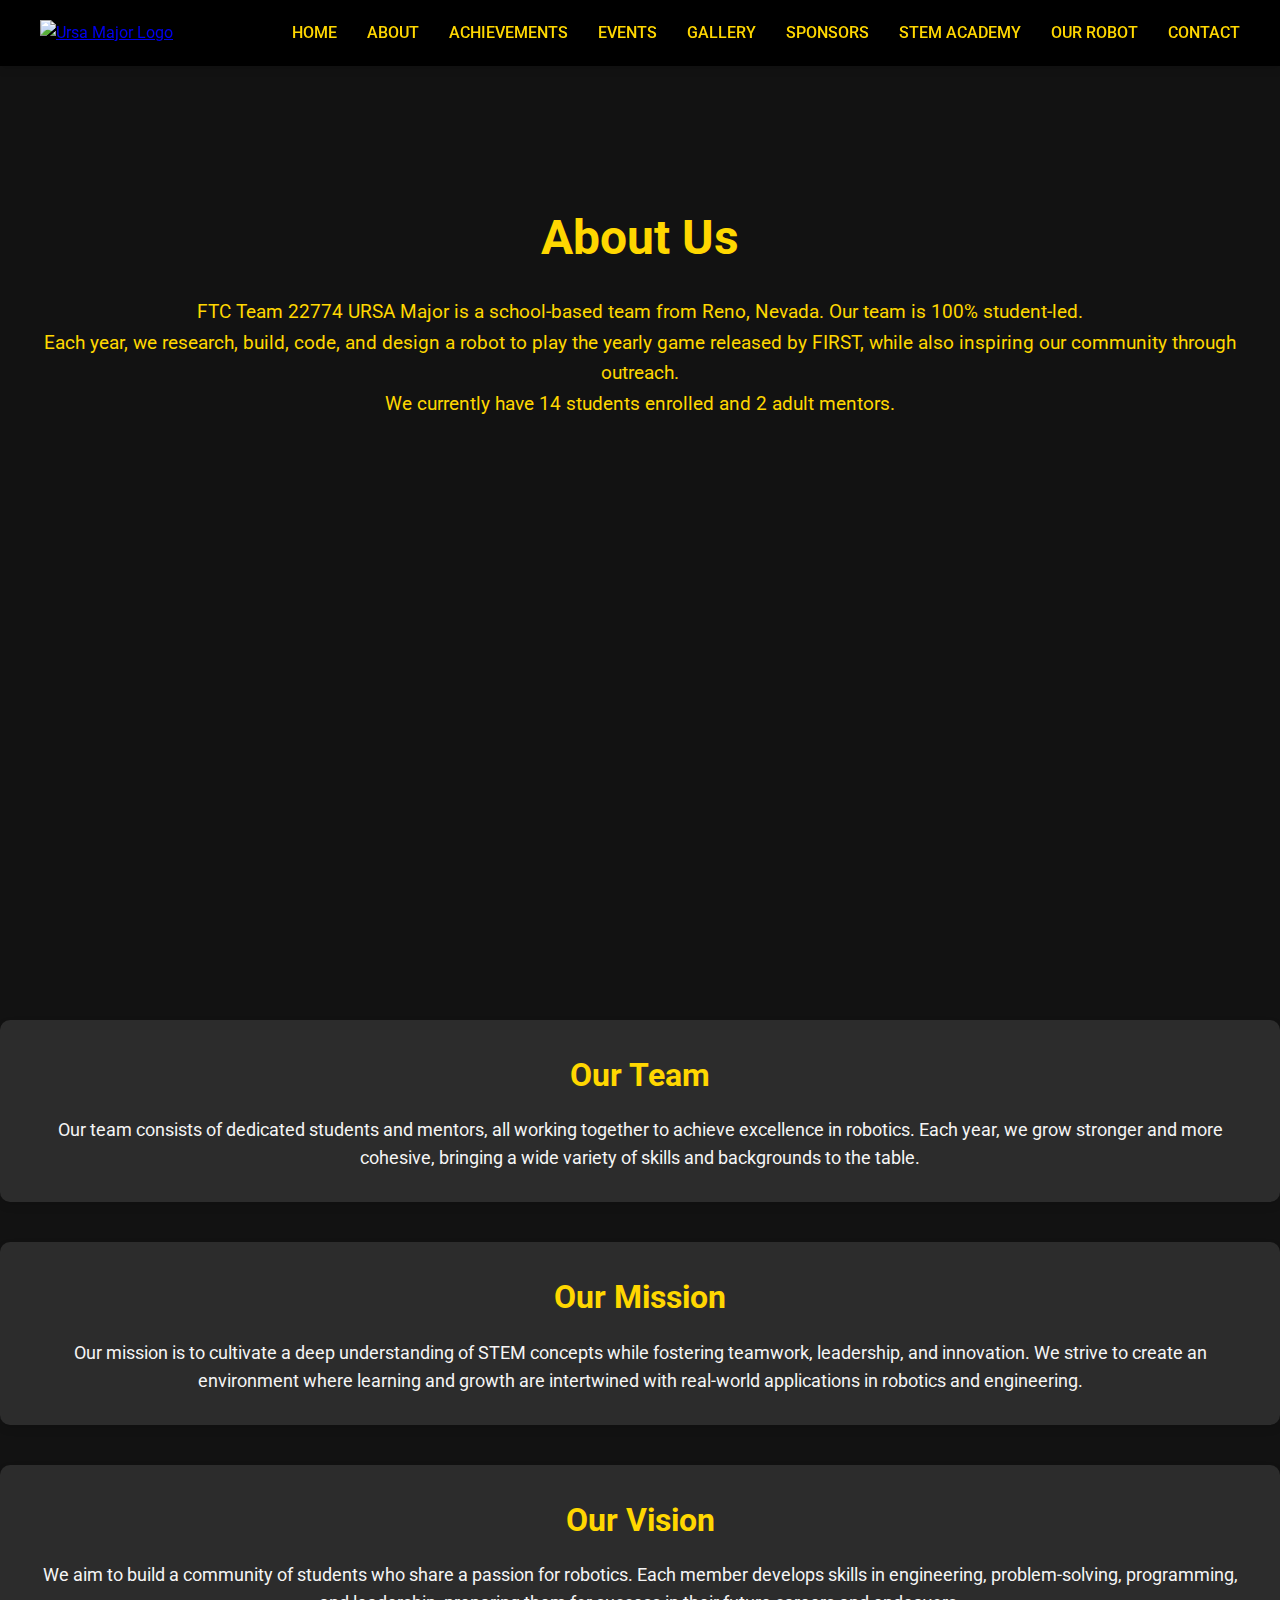
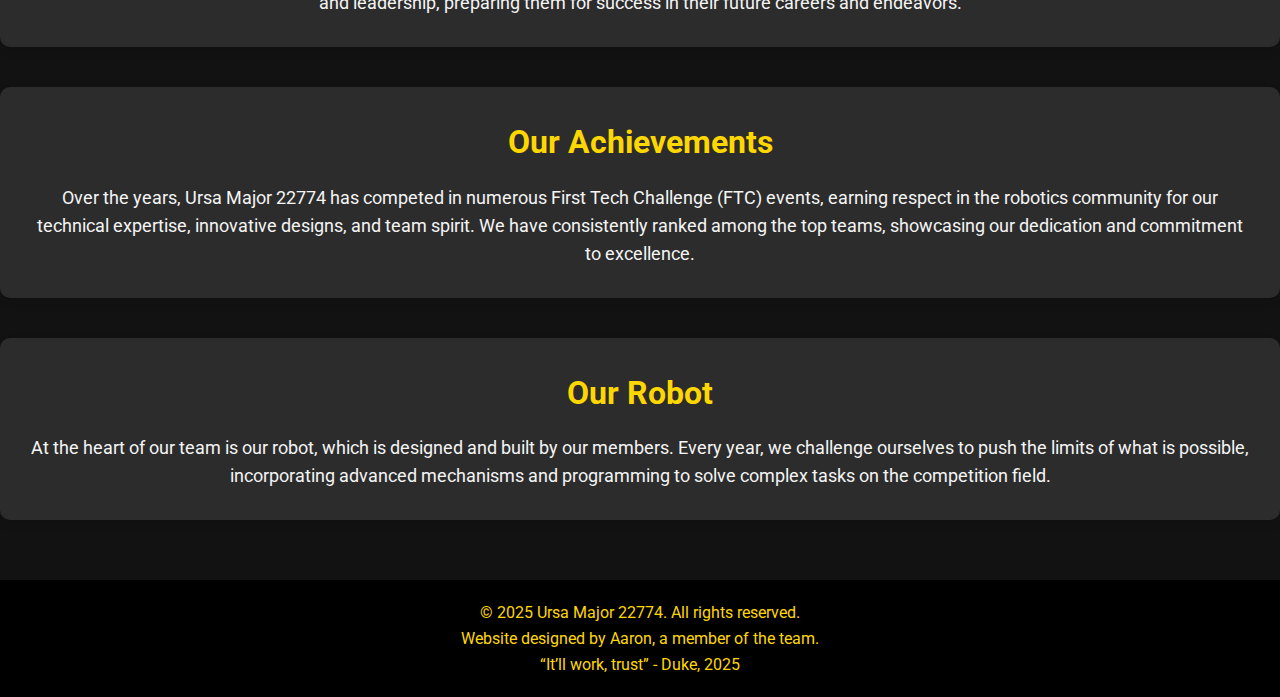
==== about.html @ 8f6002f7 "Make changes to be mobile friendly" ====
<!DOCTYPE html>
<html lang="en">

<head>
    <meta charset="UTF-8">
    <meta name="viewport" content="width=device-width, initial-scale=1.0">
    <title>About Us - Ursa Major 22774</title>
    <link href="https://fonts.googleapis.com/css2?family=Roboto:wght@400;500;700&display=swap" rel="stylesheet">
    <link rel="stylesheet" href="./css/style.css">
    <link rel="stylesheet" href="./css/about.css">
    <script defer src="./js/script.js"></script>
    <link href="https://unpkg.com/aos@2.3.1/dist/aos.css" rel="stylesheet">
</head>

<body>
    <header>
        <nav>
            <a href="./index.html">
                <img src="https://ursamajorftc.org/assets/logo/ursalogo.png" alt="Ursa Major Logo" style="width:128px;height:128px;">
            </a>
            <div class="menu-toggle" id="mobile-menu">
                <span class="bar"></span>
                <span class="bar"></span>
                <span class="bar"></span>
            </div>
            <ul>
                <li><a href="index.html">Home</a></li>
                <li><a href="about.html">About</a></li>
                <li><a href="achievements.html">Achievements</a></li>
                <li><a href="events.html">Events</a></li>
                <li><a href="gallery.html">Gallery</a></li>
                <li><a href="sponsors.html">Sponsors</a></li>
                <li><a href="stem-academy.html">STEM Academy</a></li>
                <li><a href="robot.html">Our Robot</a></li>
                <li><a href="contact.html">Contact</a></li>
            </ul>
        </nav>
    </header>

    <main>
        <section class="hero">
            <div class="hero-content">
                <h2>About Us</h2>
                <p>FTC Team 22774 URSA Major is a school-based team from Reno, Nevada. Our team is 100% student-led.<br>
                    Each year, we research, build, code, and design a robot to play the yearly game released by FIRST, while also inspiring our community through outreach.<br>
                    We currently have 14 students enrolled and 2 adult mentors.
                </p>
            </div>
        </section>

        <!-- Gray Box Section Added Here -->
        <section class="gray-box">
            <h2>Our Team</h2>
            <p>Our team consists of dedicated students and mentors, all working together to achieve excellence in robotics. Each year, we grow stronger and more cohesive, bringing a wide variety of skills and backgrounds to the table.</p>
        </section>

        <section class="gray-box">
            <h2>Our Mission</h2>
            <p>Our mission is to cultivate a deep understanding of STEM concepts while fostering teamwork, leadership, and innovation. We strive to create an environment where learning and growth are intertwined with real-world applications in robotics and engineering.</p>
        </section>

        <section class="gray-box">
            <h2>Our Vision</h2>
            <p>We aim to build a community of students who share a passion for robotics. Each member develops skills in engineering, problem-solving, programming, and leadership, preparing them for success in their future careers and endeavors.</p>
        </section>

        <section class="gray-box">
            <h2>Our Achievements</h2>
            <p>Over the years, Ursa Major 22774 has competed in numerous First Tech Challenge (FTC) events, earning respect in the robotics community for our technical expertise, innovative designs, and team spirit. We have consistently ranked among the top teams, showcasing our dedication and commitment to excellence.</p>
        </section>

        <section class="gray-box">
            <h2>Our Robot</h2>
            <p>At the heart of our team is our robot, which is designed and built by our members. Every year, we challenge ourselves to push the limits of what is possible, incorporating advanced mechanisms and programming to solve complex tasks on the competition field.</p>
        </section>
    </main>

    <footer>
        <p>&copy; 2025 Ursa Major 22774. All rights reserved.</p>
        <p>Website designed by Aaron, a member of the team.</p>
        <p>“It’ll work, trust” - Duke, 2025</p>
    </footer>

    <script src="https://unpkg.com/aos@2.3.1/dist/aos.js"></script>
</body>

</html>
---- css/style.css ----
* {
    margin: 0;
    padding: 0;
    box-sizing: border-box;
}

body {
    font-family: 'Roboto', sans-serif;
    background-color: #121212;
    color: #f5f5f5;
    line-height: 1.6;
    padding-top: 80px;
}

header {
    position: fixed;
    top: 0;
    left: 0;
    width: 100%;
    background: #000000;
    padding: 20px 0;
    box-shadow: 0 4px 8px rgba(0, 0, 0, 0.1);
    z-index: 1000;
}

header nav {
    max-width: 1200px;
    margin: 0 auto;
    display: flex;
    justify-content: space-between;
    align-items: center;
}

header ul {
    display: flex;
    list-style: none;
}

header ul li {
    margin-left: 30px;
}

header ul li a {
    text-decoration: none;
    color: #FFD700;
    font-weight: 500;
    text-transform: uppercase;
    transition: color 0.3s;
}

header ul li a:hover {
    color: #ff6600;
}

.hero {
    position: relative;
    min-height: 100vh;
    color: white;
    text-align: center;
    overflow: hidden;
}

.video-background {
    position: fixed;
    top: 0;
    left: 0;
    width: 100%;
    height: 100%;
    overflow: hidden;
    background-color: black;
    z-index: -1;
}

.video-background iframe {
    position: absolute;
    top: 50%;
    left: 50%;
    width: 177.78vh;
    height: 100vh;
    transform: translate(-50%, -50%);
    pointer-events: none;
}
.hero-content {
    position: relative;
    z-index: 1;
    padding: 120px 20px;
}

.hero h2 {
    font-size: 3em;
    margin-bottom: 20px;
    color: #FFD700;
}

.hero p {
    font-size: 1.2em;
    margin-bottom: 40px;
    color: #FFD700;
}

.hero button {
    background-color: #FFD700;
    color: black;
    border: none;
    padding: 15px 30px;
    font-size: 1.2em;
    cursor: pointer;
    border-radius: 5px;
    transition: background-color 0.3s;
}

.hero button:hover {
    background-color: #cc5200;
}

footer {
    background-color: #000000;
    color: #FFD700;
    text-align: center;
    padding: 20px;
    margin-top: 60px;
}

/* Hamburger Menu */
.menu-toggle {
    display: none;
    flex-direction: column;
    cursor: pointer;
    margin-right: 20px;
}

.menu-toggle .bar {
    background-color: #FFD700;
    height: 3px;
    width: 25px;
    margin: 3px 0;
    transition: 0.3s;
}

/* Responsive Styles */
@media (max-width: 768px) {
    .menu-toggle {
        display: flex;
    }

    header ul {
        display: none;
        flex-direction: column;
        align-items: center;
        background-color: #000;
        width: 100%;
        position: absolute;
        top: 100%;
        left: 0;
        padding: 20px 0;
    }

    header ul li {
        margin: 10px 0;
    }

    header ul.active {
        display: flex;
    }

    .hero h2 {
        font-size: 2em;
        padding: 0 10px;
    }

    .hero p {
        font-size: 1em;
    }

    .hero button {
        padding: 10px 20px;
        font-size: 1em;
    }
}
---- css/about.css ----
.gray-box {
    background-color: #2C2C2C;
    padding: 30px;
    margin: 40px 0;
    border-radius: 10px;
    box-shadow: 0 4px 8px rgba(0, 0, 0, 0.1);
}

.gray-box h2 {
    color: #FFD700;
    font-size: 2em;
    margin-bottom: 15px;
    align-items: center;
    text-align: center;
}

.gray-box p {
    font-size: 1.1em;
    color: #f5f5f5;
    line-height: 1.6;
    align-items: center;
    text-align: center;
}

@media (max-width: 768px) {
    .gray-box {
        padding: 20px;
        margin: 20px 0;
    }

    .gray-box h3 {
        font-size: 1.5em;
    }

    .gray-box p {
        font-size: 1em;
    }
}
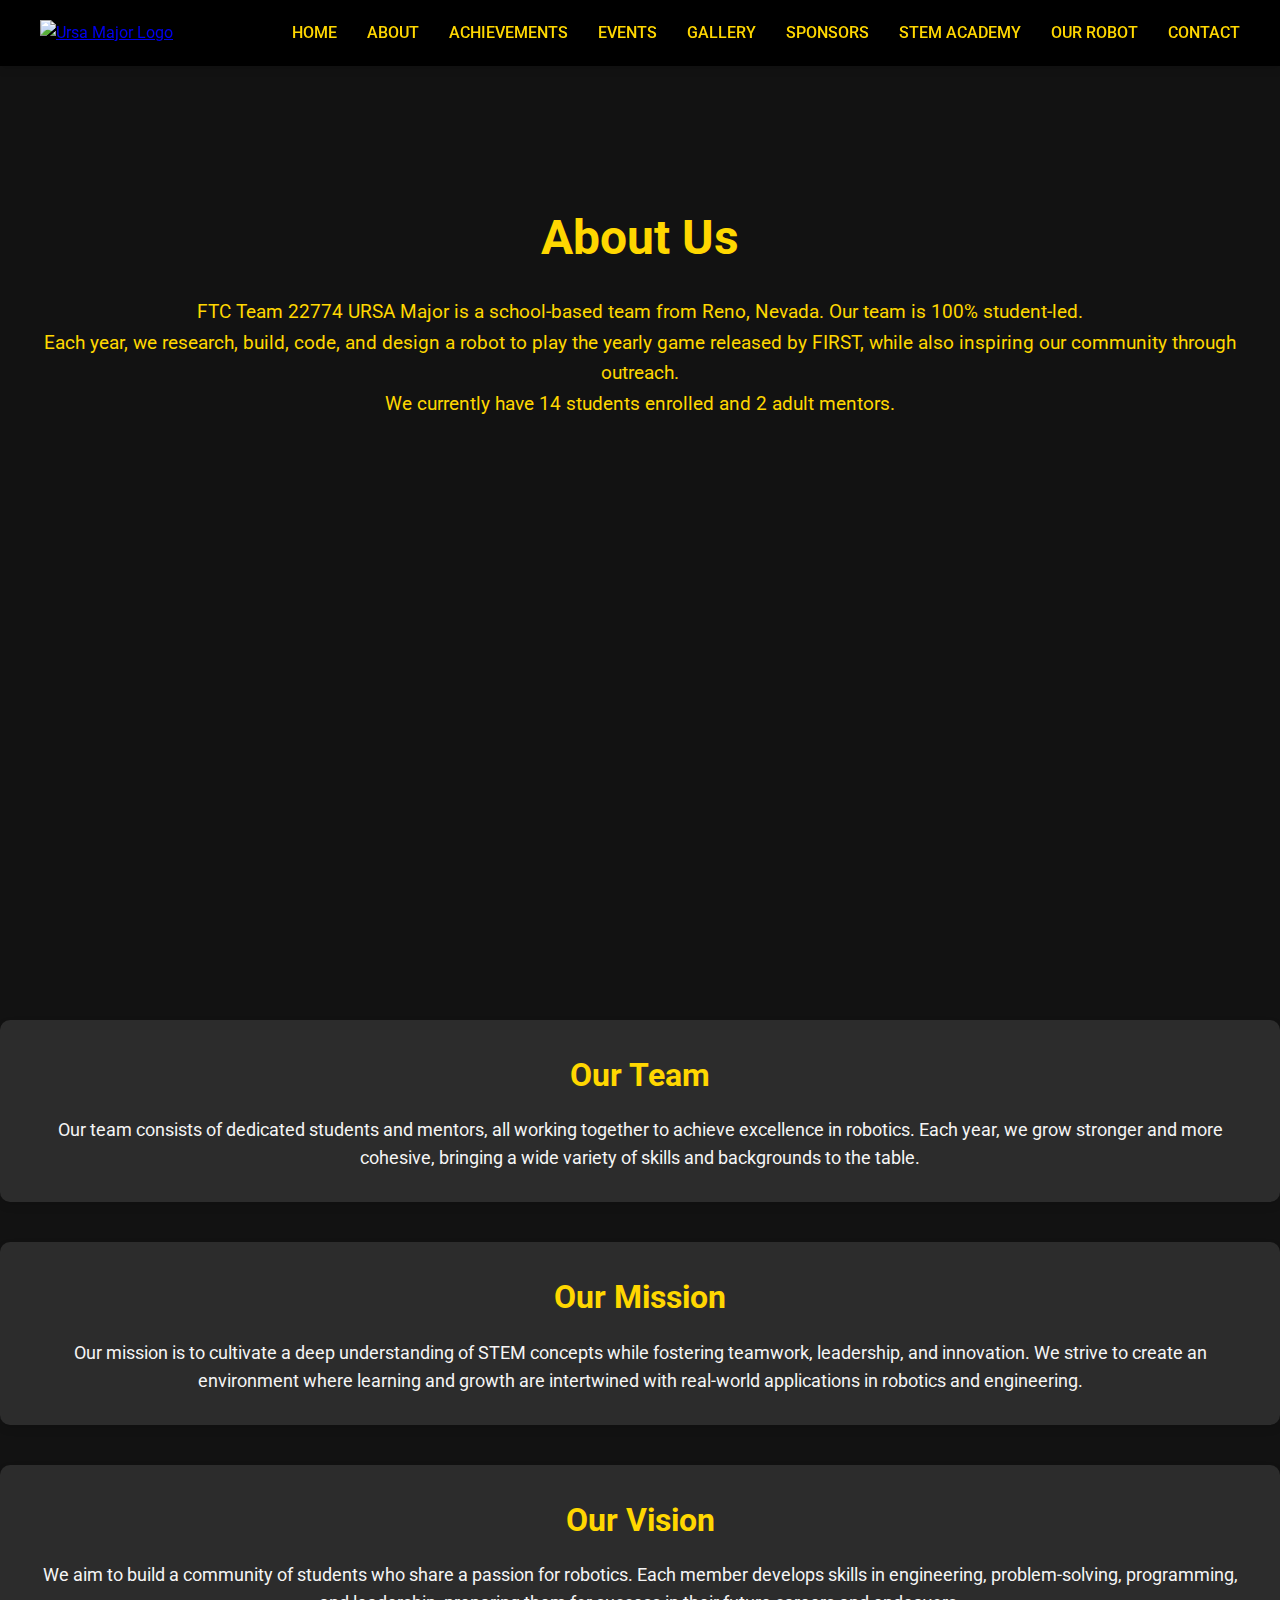
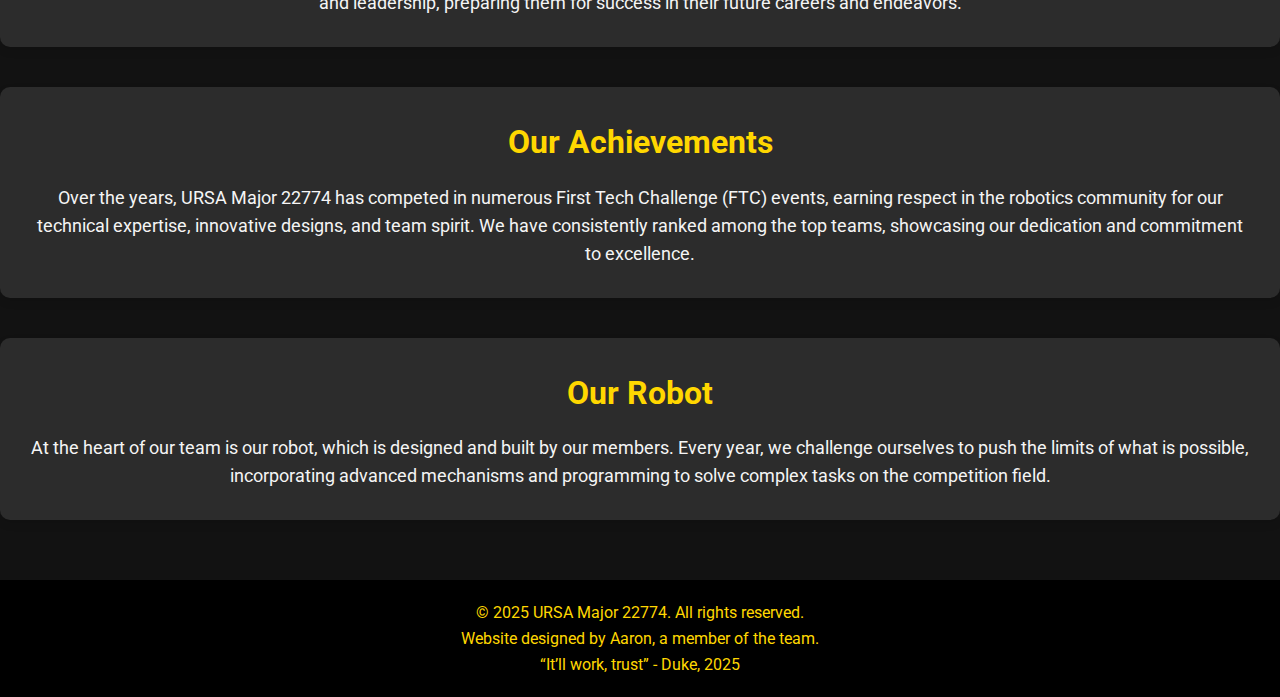
==== commit 61078e50: "i forgor to capitalize" ====
--- a/about.html
+++ b/about.html
@@ -4,7 +4,7 @@
 <head>
     <meta charset="UTF-8">
     <meta name="viewport" content="width=device-width, initial-scale=1.0">
-    <title>About Us - Ursa Major 22774</title>
+    <title>About Us - URSA Major 22774</title>
     <link href="https://fonts.googleapis.com/css2?family=Roboto:wght@400;500;700&display=swap" rel="stylesheet">
     <link rel="stylesheet" href="./css/style.css">
     <link rel="stylesheet" href="./css/about.css">
@@ -16,7 +16,8 @@
     <header>
         <nav>
             <a href="./index.html">
-                <img src="https://ursamajorftc.org/assets/logo/ursalogo.png" alt="Ursa Major Logo" style="width:128px;height:128px;">
+                <img src="https://ursamajorftc.org/assets/logo/ursalogo.png" alt="Ursa Major Logo"
+                    style="width:128px;height:128px;">
             </a>
             <div class="menu-toggle" id="mobile-menu">
                 <span class="bar"></span>
@@ -42,7 +43,8 @@
             <div class="hero-content">
                 <h2>About Us</h2>
                 <p>FTC Team 22774 URSA Major is a school-based team from Reno, Nevada. Our team is 100% student-led.<br>
-                    Each year, we research, build, code, and design a robot to play the yearly game released by FIRST, while also inspiring our community through outreach.<br>
+                    Each year, we research, build, code, and design a robot to play the yearly game released by FIRST,
+                    while also inspiring our community through outreach.<br>
                     We currently have 14 students enrolled and 2 adult mentors.
                 </p>
             </div>
@@ -51,32 +53,43 @@
         <!-- Gray Box Section Added Here -->
         <section class="gray-box">
             <h2>Our Team</h2>
-            <p>Our team consists of dedicated students and mentors, all working together to achieve excellence in robotics. Each year, we grow stronger and more cohesive, bringing a wide variety of skills and backgrounds to the table.</p>
+            <p>Our team consists of dedicated students and mentors, all working together to achieve excellence in
+                robotics. Each year, we grow stronger and more cohesive, bringing a wide variety of skills and
+                backgrounds to the table.</p>
         </section>
 
         <section class="gray-box">
             <h2>Our Mission</h2>
-            <p>Our mission is to cultivate a deep understanding of STEM concepts while fostering teamwork, leadership, and innovation. We strive to create an environment where learning and growth are intertwined with real-world applications in robotics and engineering.</p>
+            <p>Our mission is to cultivate a deep understanding of STEM concepts while fostering teamwork, leadership,
+                and innovation. We strive to create an environment where learning and growth are intertwined with
+                real-world applications in robotics and engineering.</p>
         </section>
 
         <section class="gray-box">
             <h2>Our Vision</h2>
-            <p>We aim to build a community of students who share a passion for robotics. Each member develops skills in engineering, problem-solving, programming, and leadership, preparing them for success in their future careers and endeavors.</p>
+            <p>We aim to build a community of students who share a passion for robotics. Each member develops skills in
+                engineering, problem-solving, programming, and leadership, preparing them for success in their future
+                careers and endeavors.</p>
         </section>
 
         <section class="gray-box">
             <h2>Our Achievements</h2>
-            <p>Over the years, Ursa Major 22774 has competed in numerous First Tech Challenge (FTC) events, earning respect in the robotics community for our technical expertise, innovative designs, and team spirit. We have consistently ranked among the top teams, showcasing our dedication and commitment to excellence.</p>
+            <p>Over the years, URSA Major 22774 has competed in numerous First Tech Challenge (FTC) events, earning
+                respect in the robotics community for our technical expertise, innovative designs, and team spirit. We
+                have consistently ranked among the top teams, showcasing our dedication and commitment to excellence.
+            </p>
         </section>
 
         <section class="gray-box">
             <h2>Our Robot</h2>
-            <p>At the heart of our team is our robot, which is designed and built by our members. Every year, we challenge ourselves to push the limits of what is possible, incorporating advanced mechanisms and programming to solve complex tasks on the competition field.</p>
+            <p>At the heart of our team is our robot, which is designed and built by our members. Every year, we
+                challenge ourselves to push the limits of what is possible, incorporating advanced mechanisms and
+                programming to solve complex tasks on the competition field.</p>
         </section>
     </main>
 
     <footer>
-        <p>&copy; 2025 Ursa Major 22774. All rights reserved.</p>
+        <p>&copy; 2025 URSA Major 22774. All rights reserved.</p>
         <p>Website designed by Aaron, a member of the team.</p>
         <p>“It’ll work, trust” - Duke, 2025</p>
     </footer>
@@ -84,4 +97,4 @@
     <script src="https://unpkg.com/aos@2.3.1/dist/aos.js"></script>
 </body>
 
-</html>
+</html>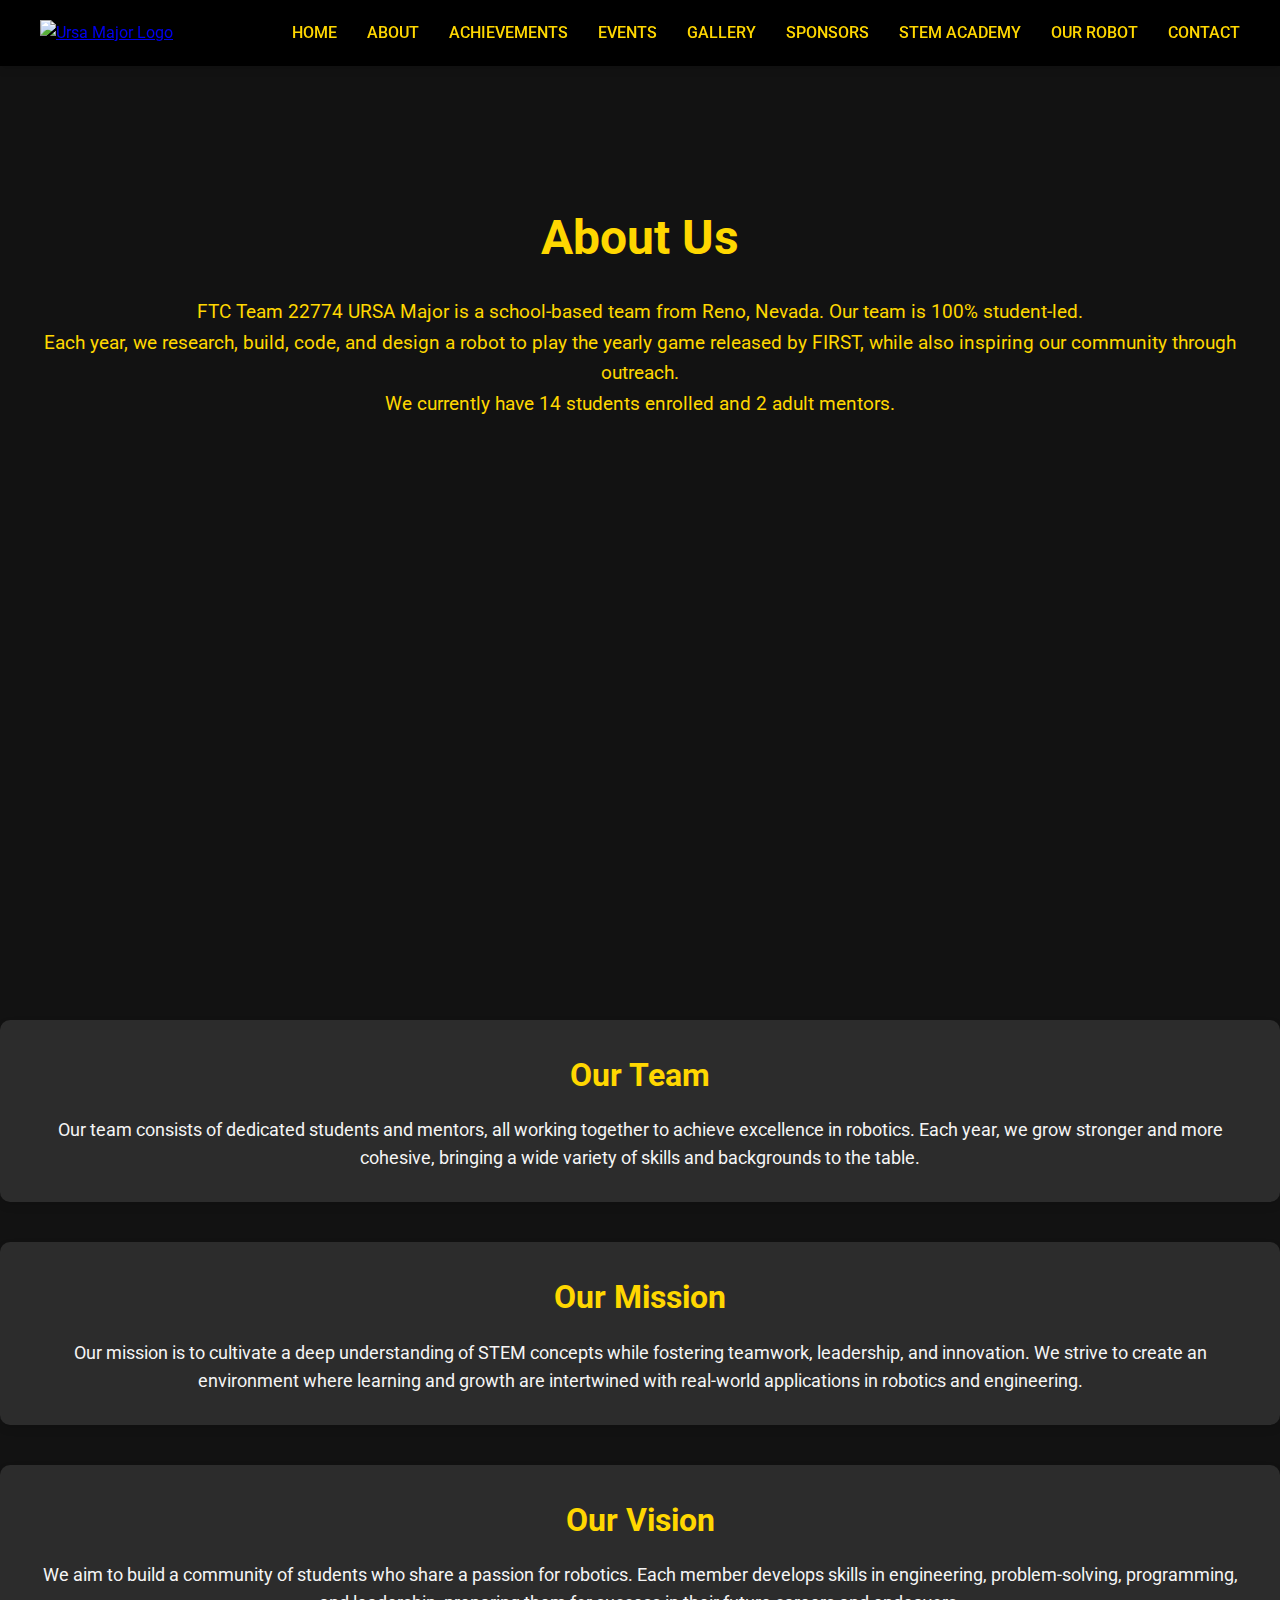
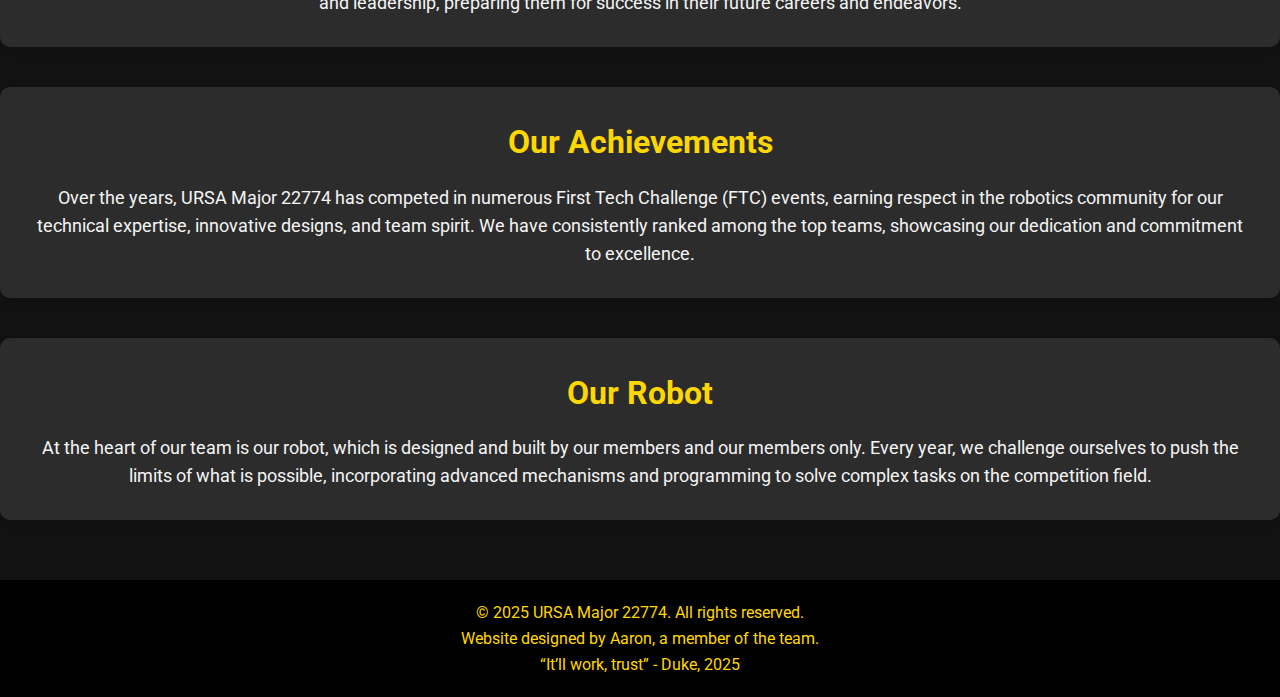
==== commit 68c7a8b2: "Sync via GitHub" ====
--- a/about.html
+++ b/about.html
@@ -50,7 +50,6 @@
             </div>
         </section>
 
-        <!-- Gray Box Section Added Here -->
         <section class="gray-box">
             <h2>Our Team</h2>
             <p>Our team consists of dedicated students and mentors, all working together to achieve excellence in
@@ -82,9 +81,7 @@
 
         <section class="gray-box">
             <h2>Our Robot</h2>
-            <p>At the heart of our team is our robot, which is designed and built by our members. Every year, we
-                challenge ourselves to push the limits of what is possible, incorporating advanced mechanisms and
-                programming to solve complex tasks on the competition field.</p>
+            <p>At the heart of our team is our robot, which is designed and built by our members and our members only. Every year, we challenge ourselves to push the limits of what is possible, incorporating advanced mechanisms and programming to solve complex tasks on the competition field.</p>
         </section>
     </main>
 
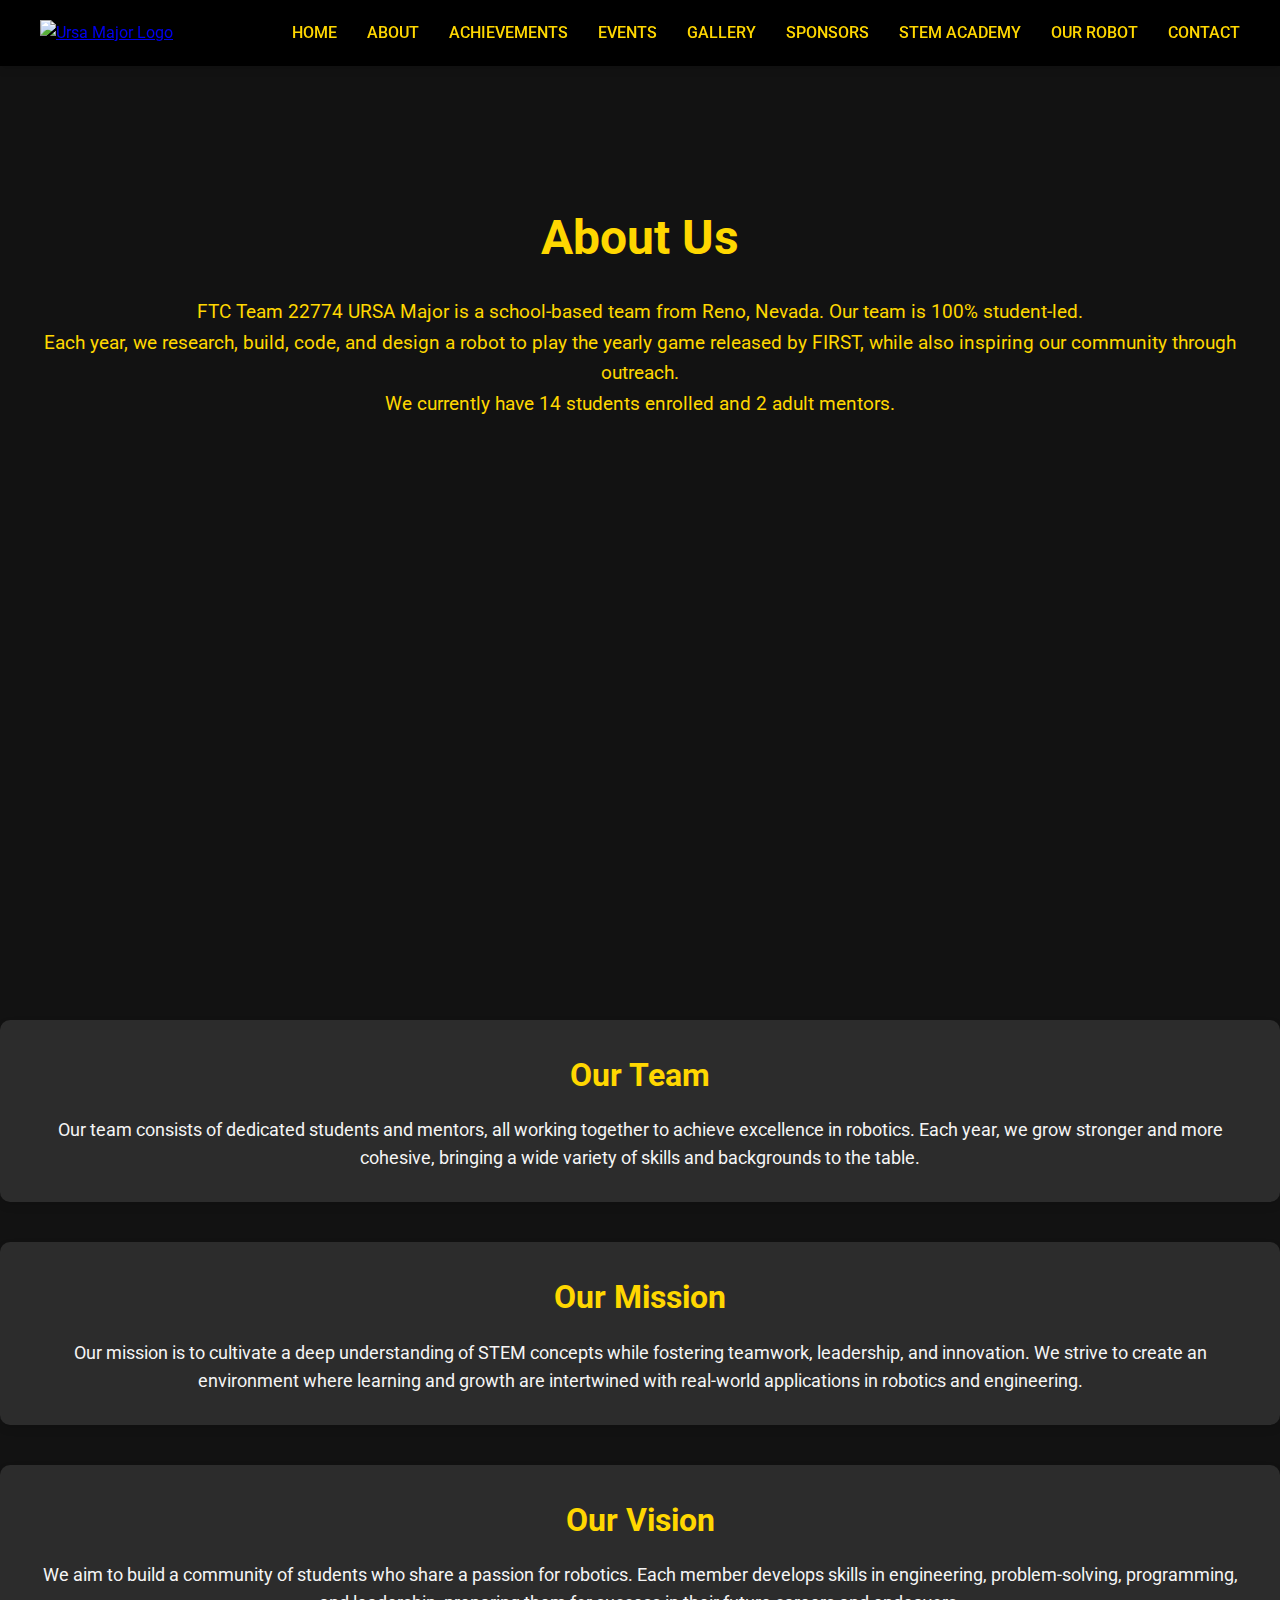
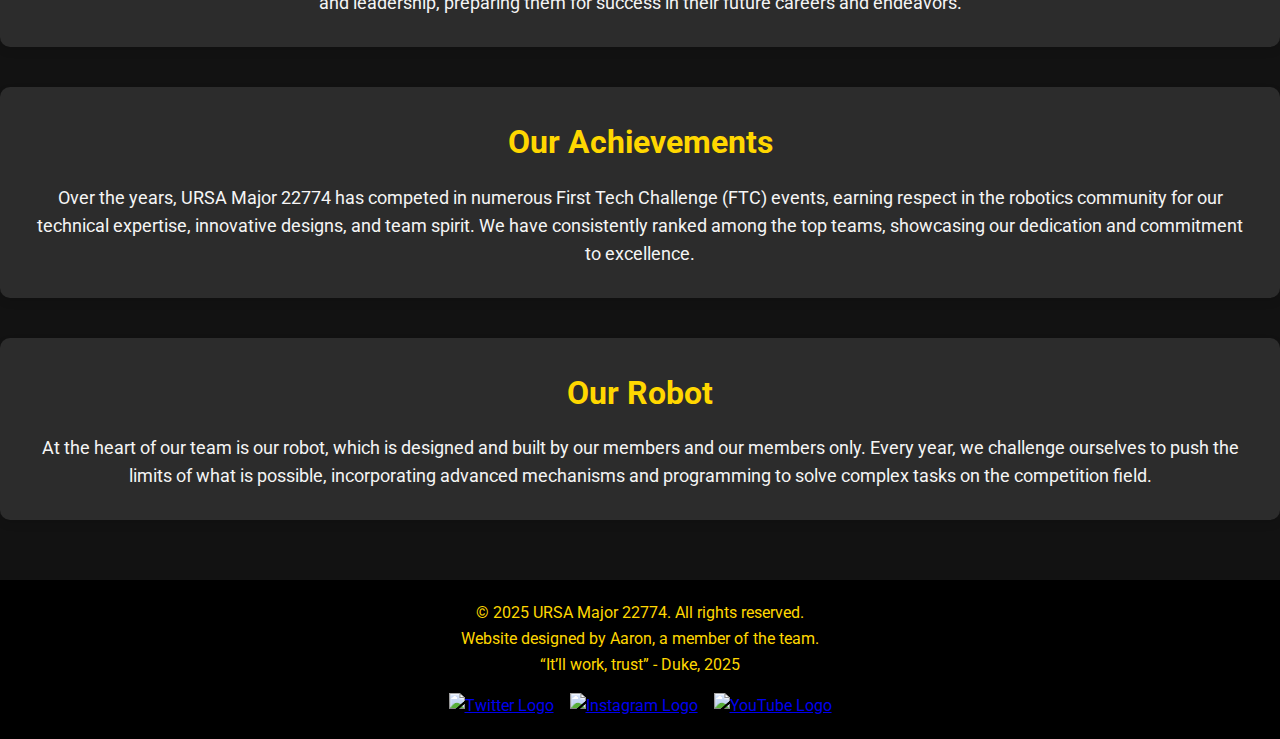
==== commit a8a99d82: "GitHub Sync" ====
--- a/about.html
+++ b/about.html
@@ -89,6 +89,18 @@
         <p>&copy; 2025 URSA Major 22774. All rights reserved.</p>
         <p>Website designed by Aaron, a member of the team.</p>
         <p>“It’ll work, trust” - Duke, 2025</p>
+        <div class="social-links">
+            <a href="https://www.twitter.com/ftcgalena" target="_blank">
+                <img src="https://ursamajorftc.org/assets/icons/twitter.png" alt="Twitter Logo" style="width:32px;height:32px;">
+            </a>
+            <a href="https://www.instagram.com/ursamajor22774" target="_blank">
+                <img src="https://ursamajorftc.org/assets/icons/instagram.png" alt="Instagram Logo" style="width:32px;height:32px;">
+            </a>
+
+            <a href="https://www.youtube.com/@galenaftc" target="_blank">
+                <img src="https://ursamajorftc.org/assets/icons/youtube.png" alt="YouTube Logo" style="width:32px;height:32px;">
+            </a>
+        </div>
     </footer>
 
     <script src="https://unpkg.com/aos@2.3.1/dist/aos.js"></script>
--- a/css/style.css
+++ b/css/style.css
@@ -177,3 +177,18 @@
         font-size: 1em;
     }
 }
+
+.social-links {
+    display: flex;
+    justify-content: center;
+    gap: 16px;
+    margin-top: 16px;
+}
+
+.social-links img {
+    transition: transform 0.3s ease;
+}
+
+.social-links img:hover {
+    transform: scale(1.1);
+}
